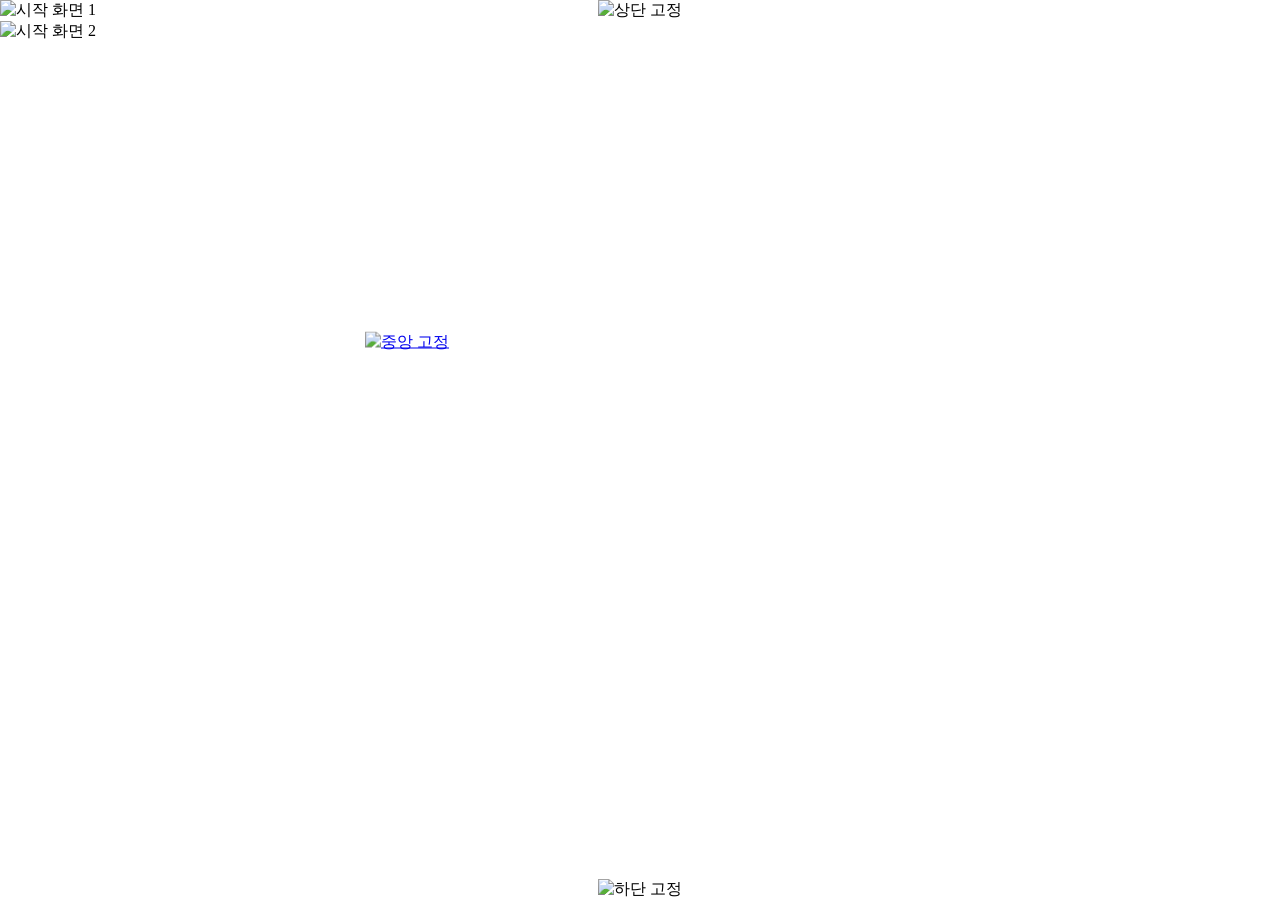
==== index.html @ bf5033df "Add files via upload" ====
<!DOCTYPE html>
<html lang="ko">
<head>
    <meta charset="UTF-8">
    <meta name="viewport" content="width=device-width, initial-scale=1.0">
    <title>sophoshop</title>
    <link rel="stylesheet" href="style.css">
</head>
<body>

    <div class="image-wrapper" id="loop-container">
        <img src="images/start.png" alt="시작 화면 1" class="scroll-img">
        <img src="images/start.png" alt="시작 화면 2" class="scroll-img">
    </div>

    <img src="images/start2.png" alt="상단 고정" class="fixed-img fixed-top">
    
    <a href="home.html" class="fixed-img fixed-center">
        <img src="images/start1.png" alt="중앙 고정" style="width: 100%; height: auto; display: block;">
    </a>
    
    <img src="images/start3.png" alt="하단 고정" class="fixed-img fixed-bottom">

    <script src="script.js"></script>
</body>
</html>
---- style.css ----
* {
    margin: 0;
    padding: 0;
    box-sizing: border-box;
}

body, html {
    width: 100%;
    overflow: hidden; /* 브라우저 자체의 수동 스크롤바 숨김 */
}

/* --- 배경 스크롤 영역 --- */
.image-wrapper {
    width: 100%;
    display: flex;
    flex-direction: column;
    position: relative;
    z-index: 1; /* 배경은 뒤로 보냄 */
}

.scroll-img {
    width: 100%;
    height: auto;
    display: block;
}

/* --- 화면 고정 png 공통 스타일 --- */
.fixed-img {
    position: fixed; /* 스크롤과 상관없이 화면의 절대적인 위치에 고정 */
    z-index: 10;     /* 배경 png보다 무조건 앞에 보이도록 설정 */
    max-width: 100%; /* 화면 밖으로 삐져나가지 않도록 방지 */
    height: auto;
}

/* 상단 고정 */
.fixed-top {
    top: 0;
    left: 50%;
    transform: translateX(-50%); /* 화면 가로 기준 정확히 가운데 정렬 */
}
/* 하단 고정 */
.fixed-bottom {
    bottom: 0;
    left: 50%;
    transform: translateX(-50%); /* 화면 가로 기준 정확히 가운데 정렬 */
}
/* 중앙 고정 */
.fixed-center {
    top: 38%;
    left: 50%;
    transform: translate(-50%, -50%); /* 화면 세로/가로 기준 정확히 정중앙 정렬 */
    width: 550px;
    z-index: 5; 
    cursor: pointer;
}
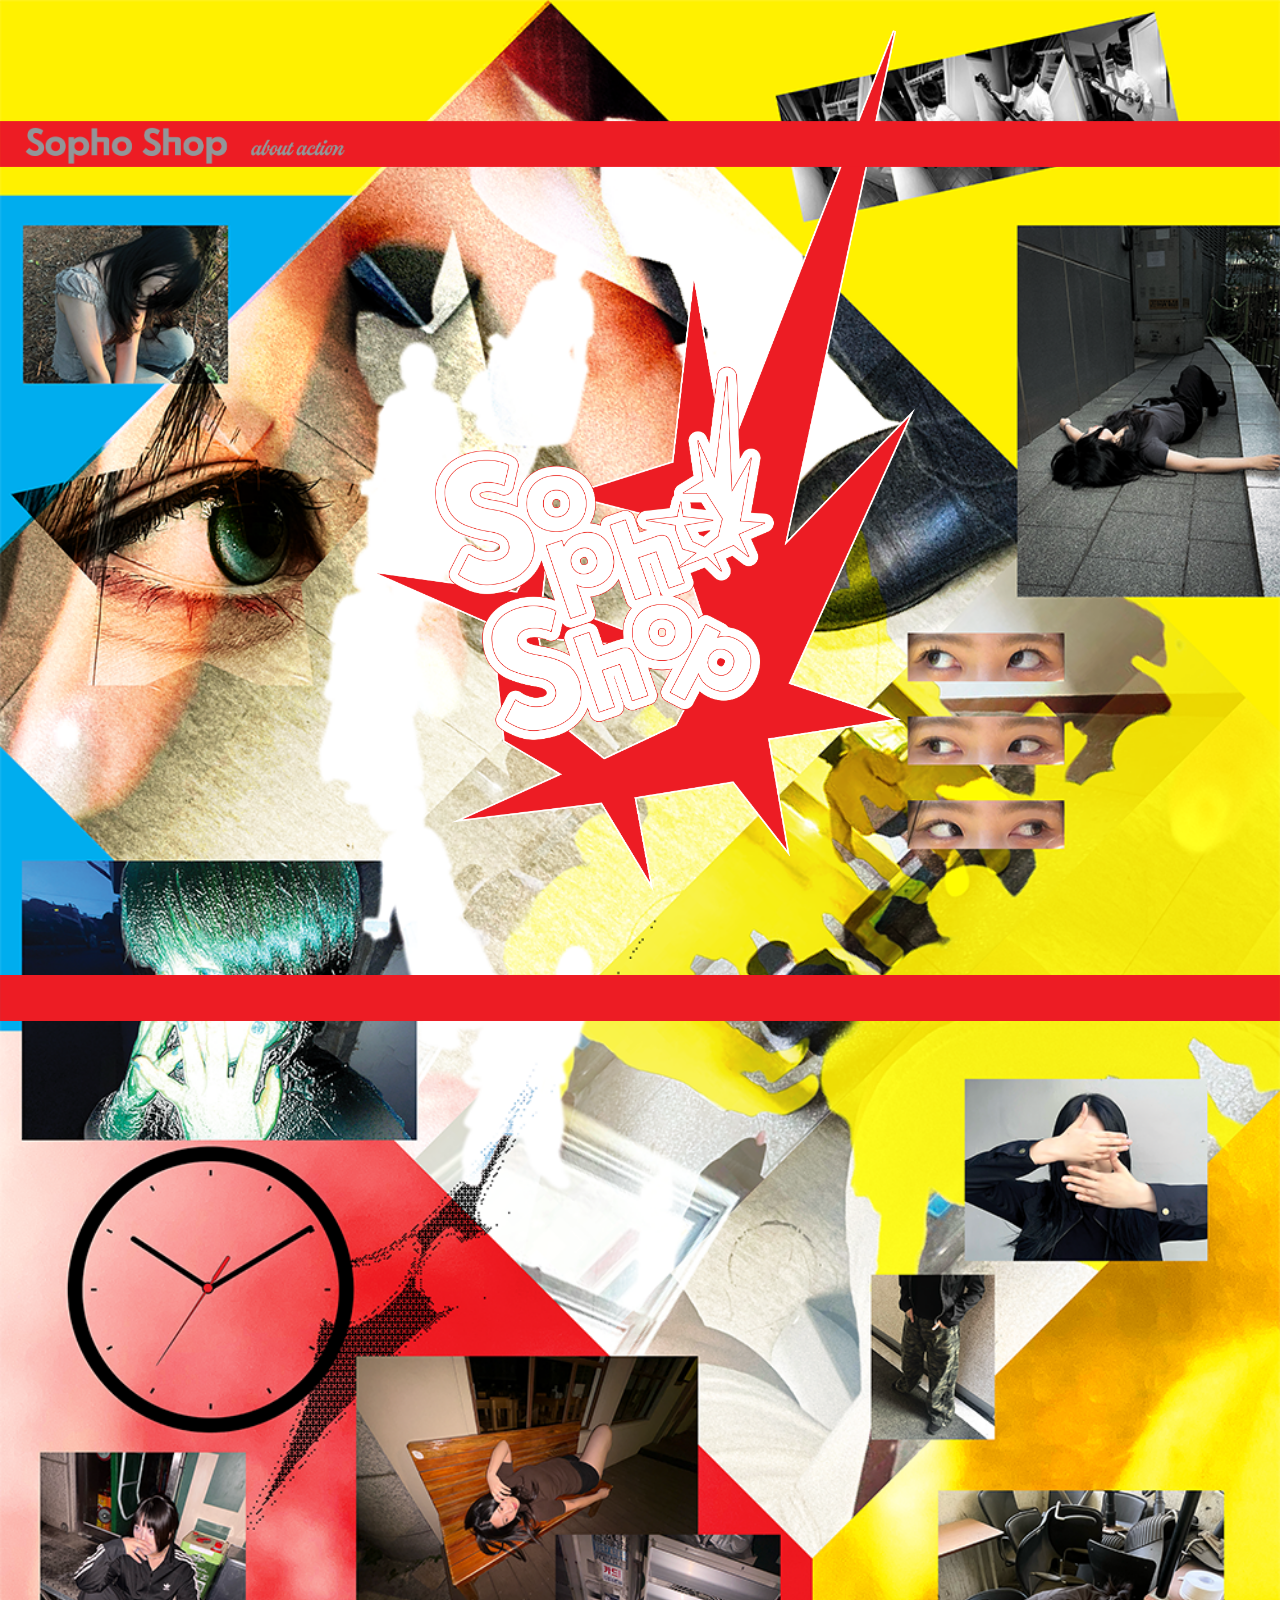
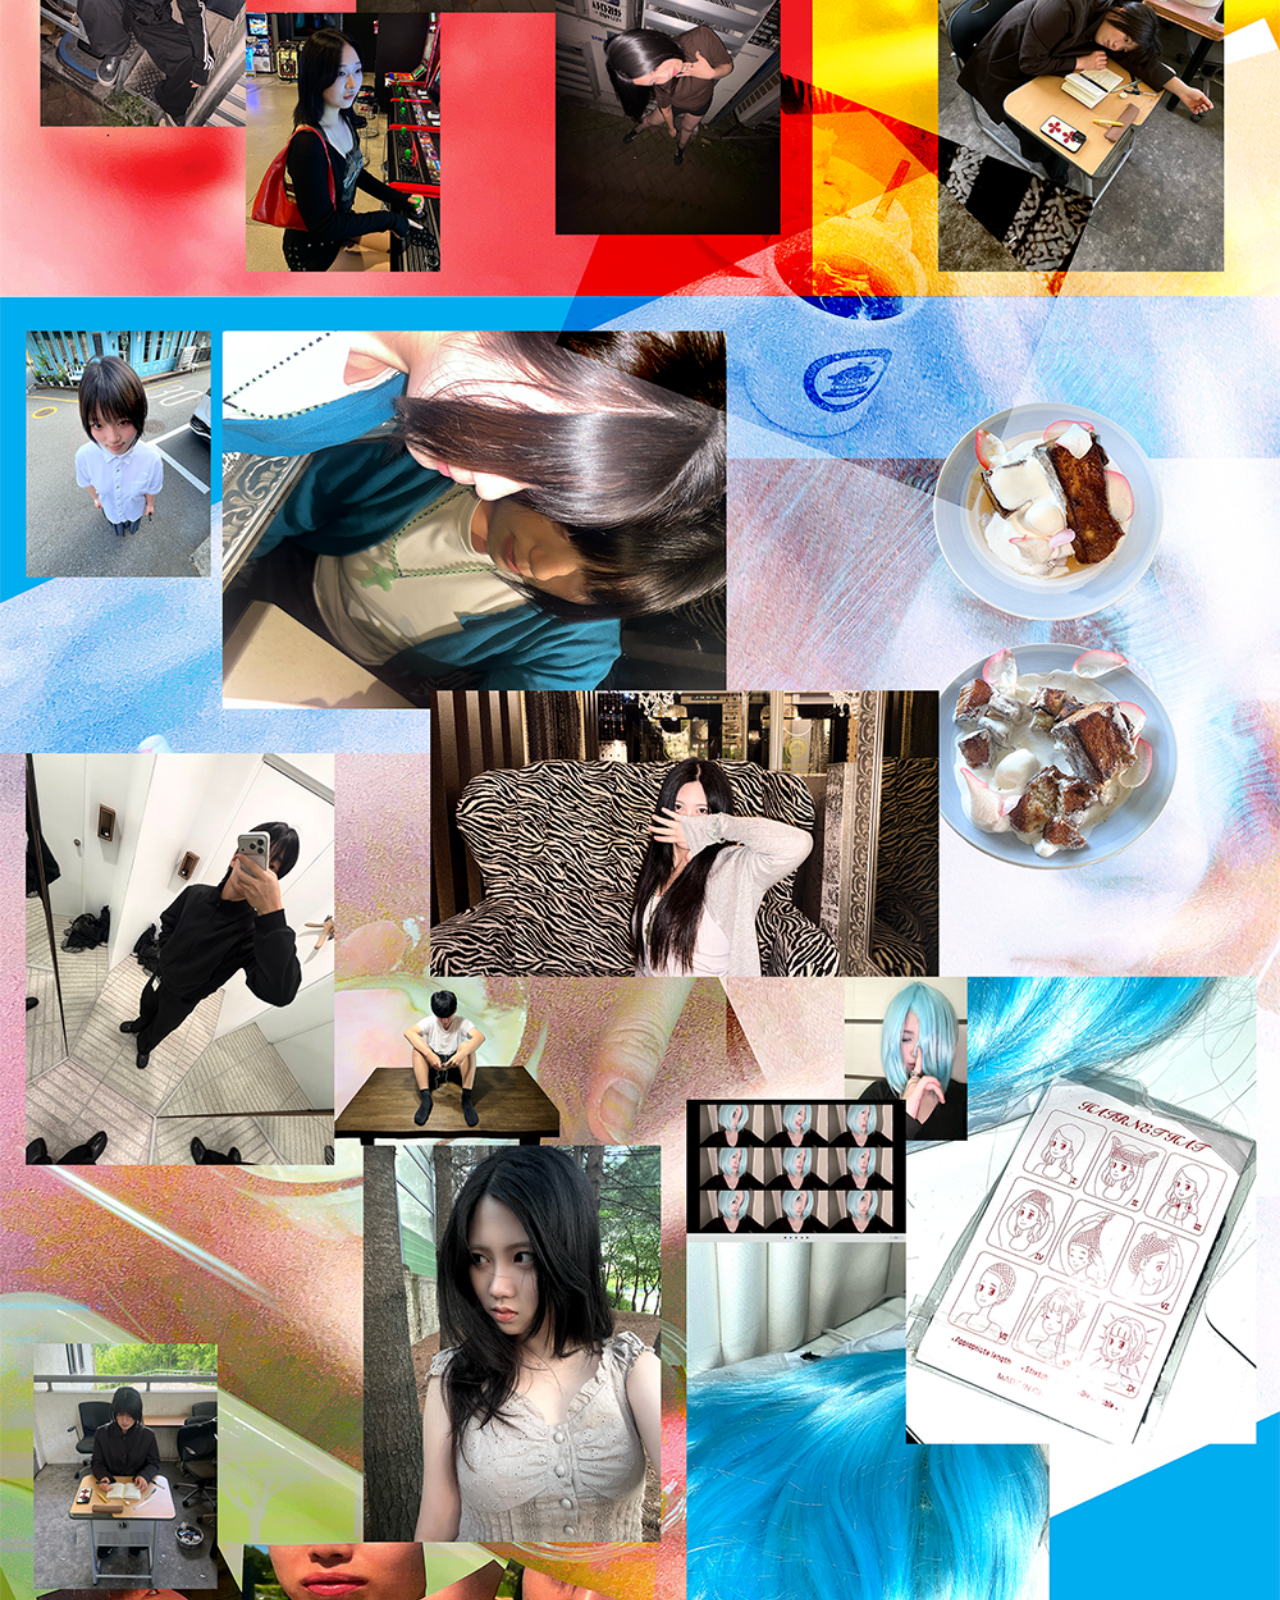
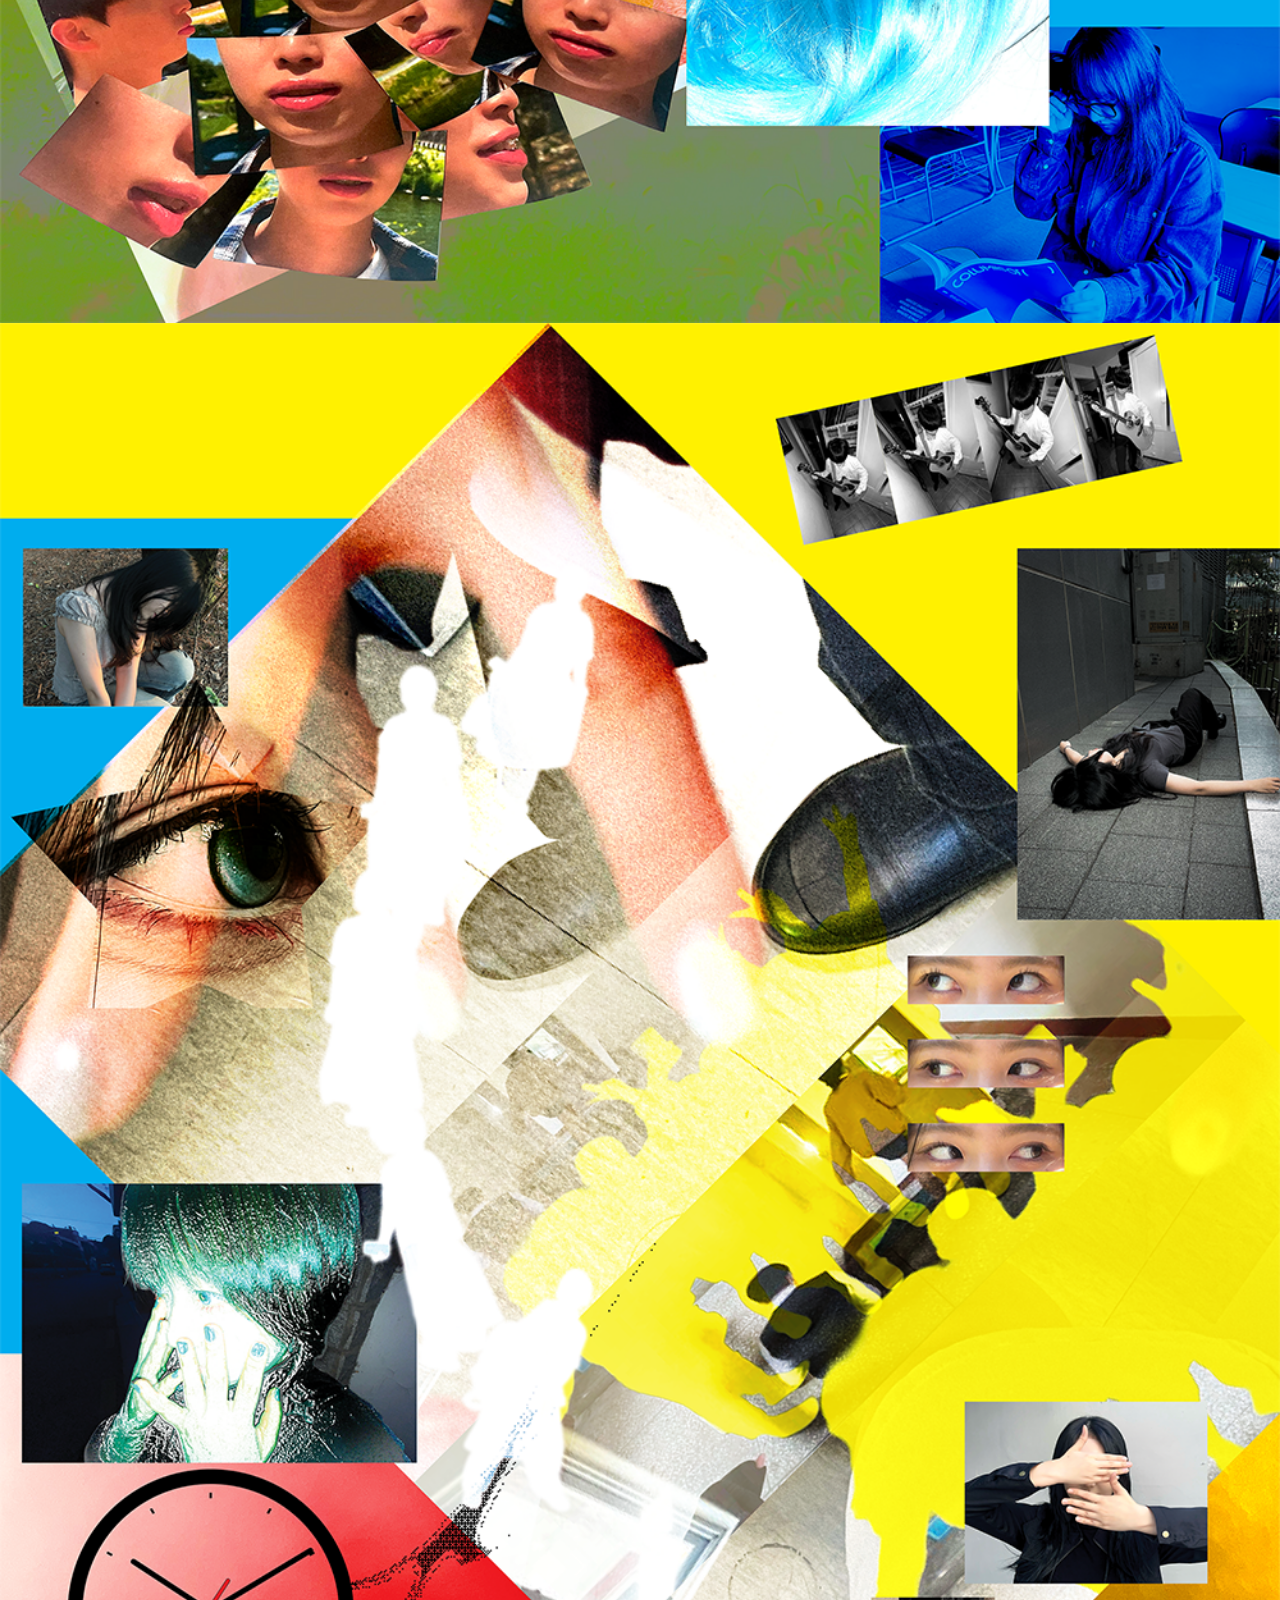
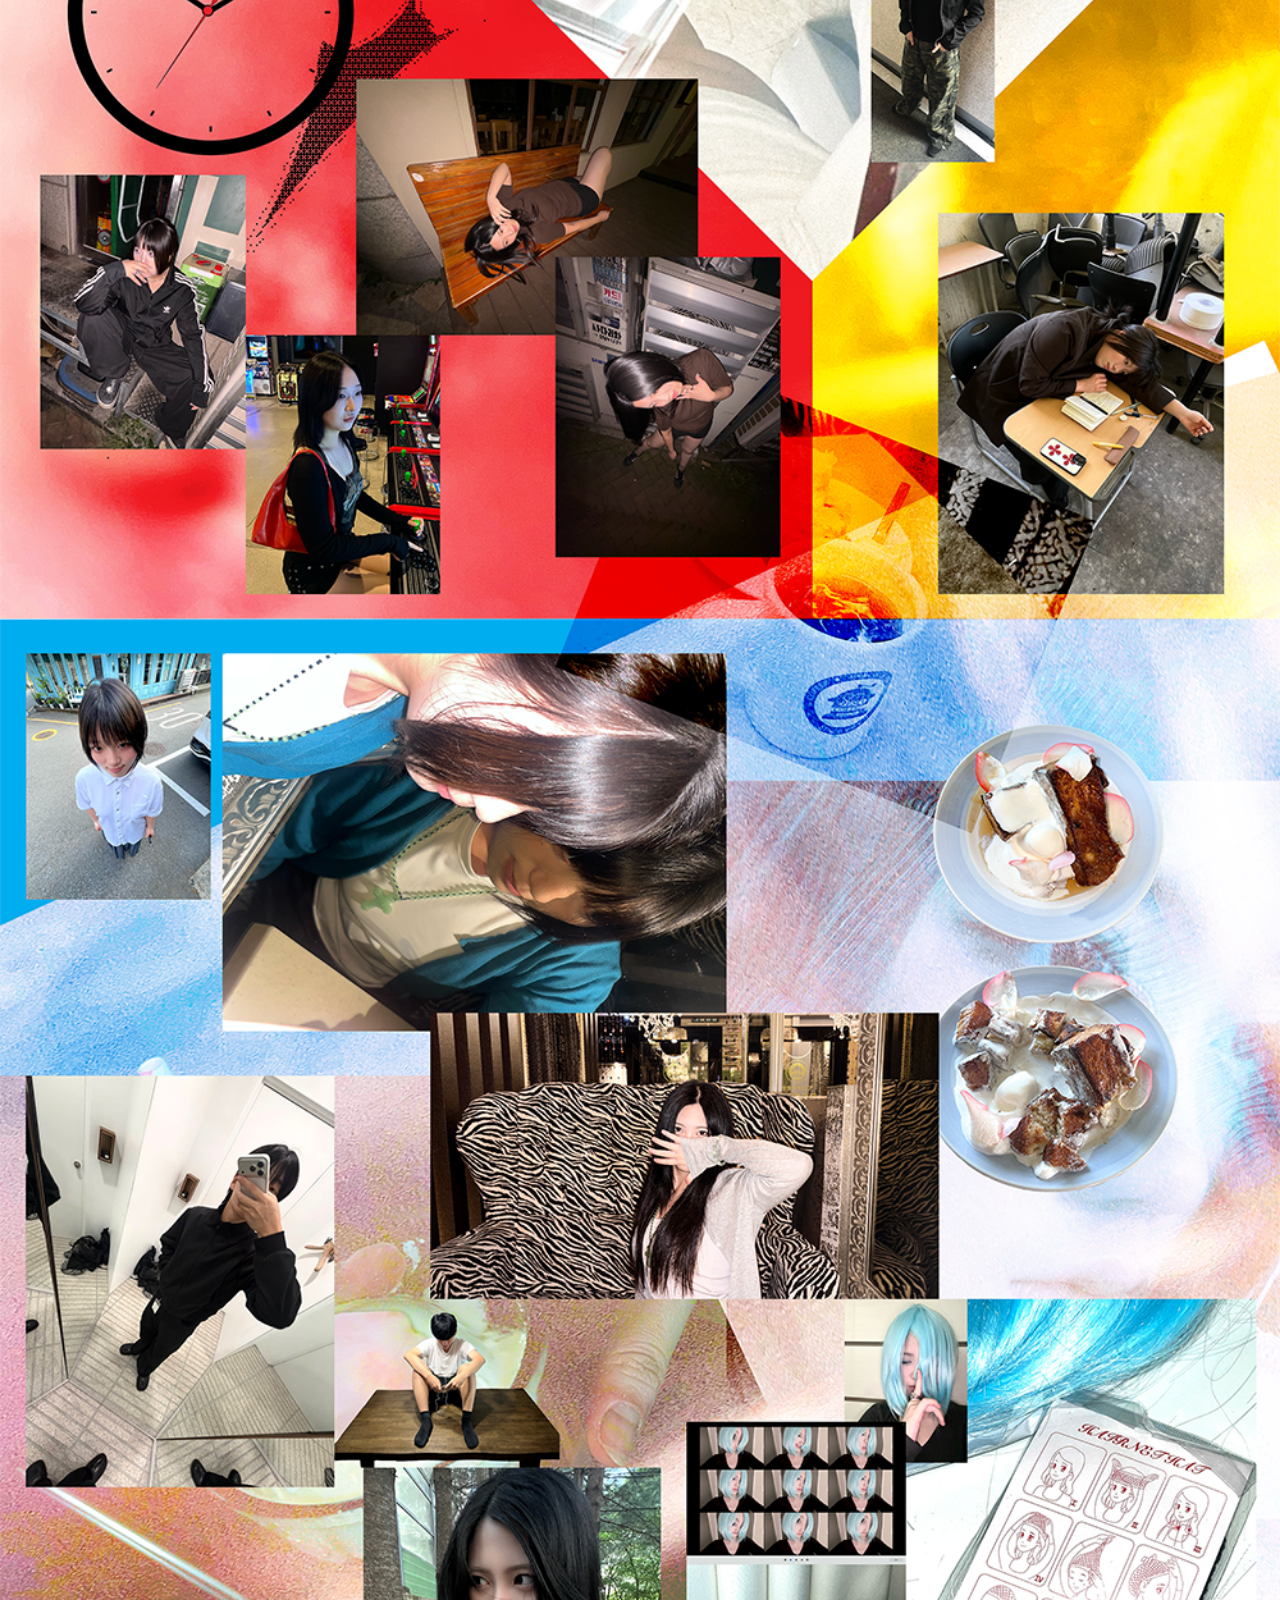
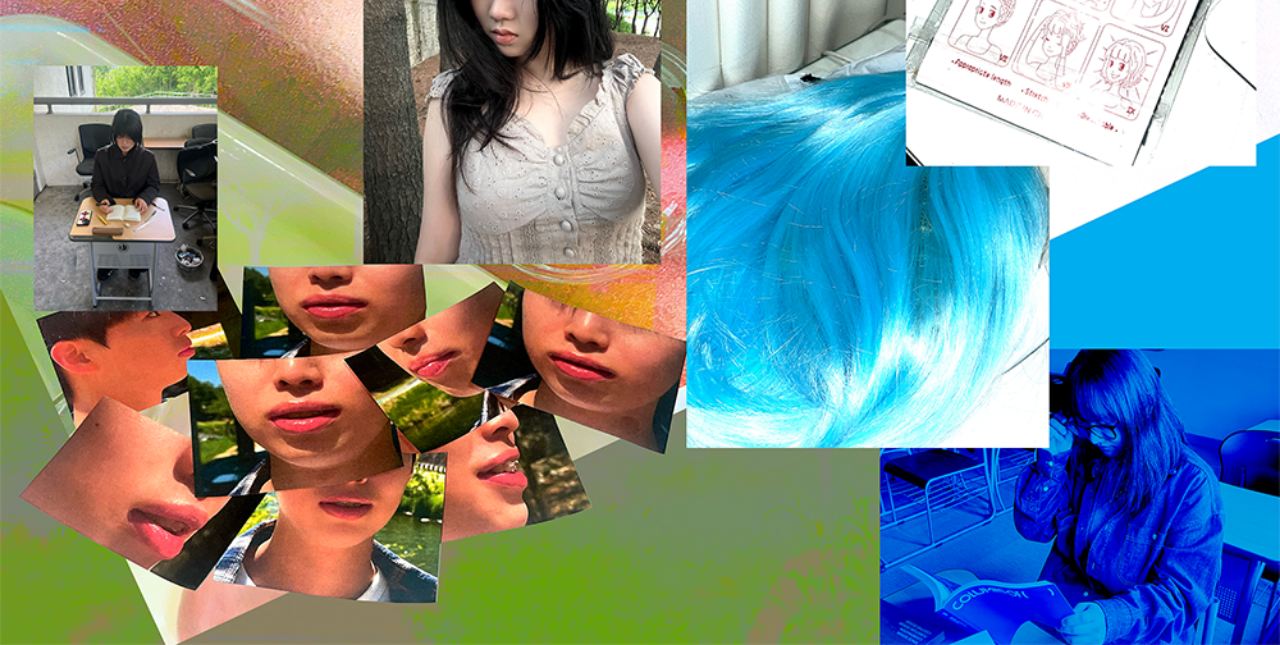
==== commit 6280fb3e: "Update index.html" ====
--- a/index.html
+++ b/index.html
@@ -16,11 +16,11 @@
     <img src="images/start2.png" alt="상단 고정" class="fixed-img fixed-top">
     
     <a href="home.html" class="fixed-img fixed-center">
-        <img src="images/start1.png" alt="중앙 고정" style="width: 100%; height: auto; display: block;">
+        <img src="images/start1.png" alt="중앙 고정" style="width: 100%; height: auto;">
     </a>
     
     <img src="images/start3.png" alt="하단 고정" class="fixed-img fixed-bottom">
 
     <script src="script.js"></script>
 </body>
-</html>+</html>
